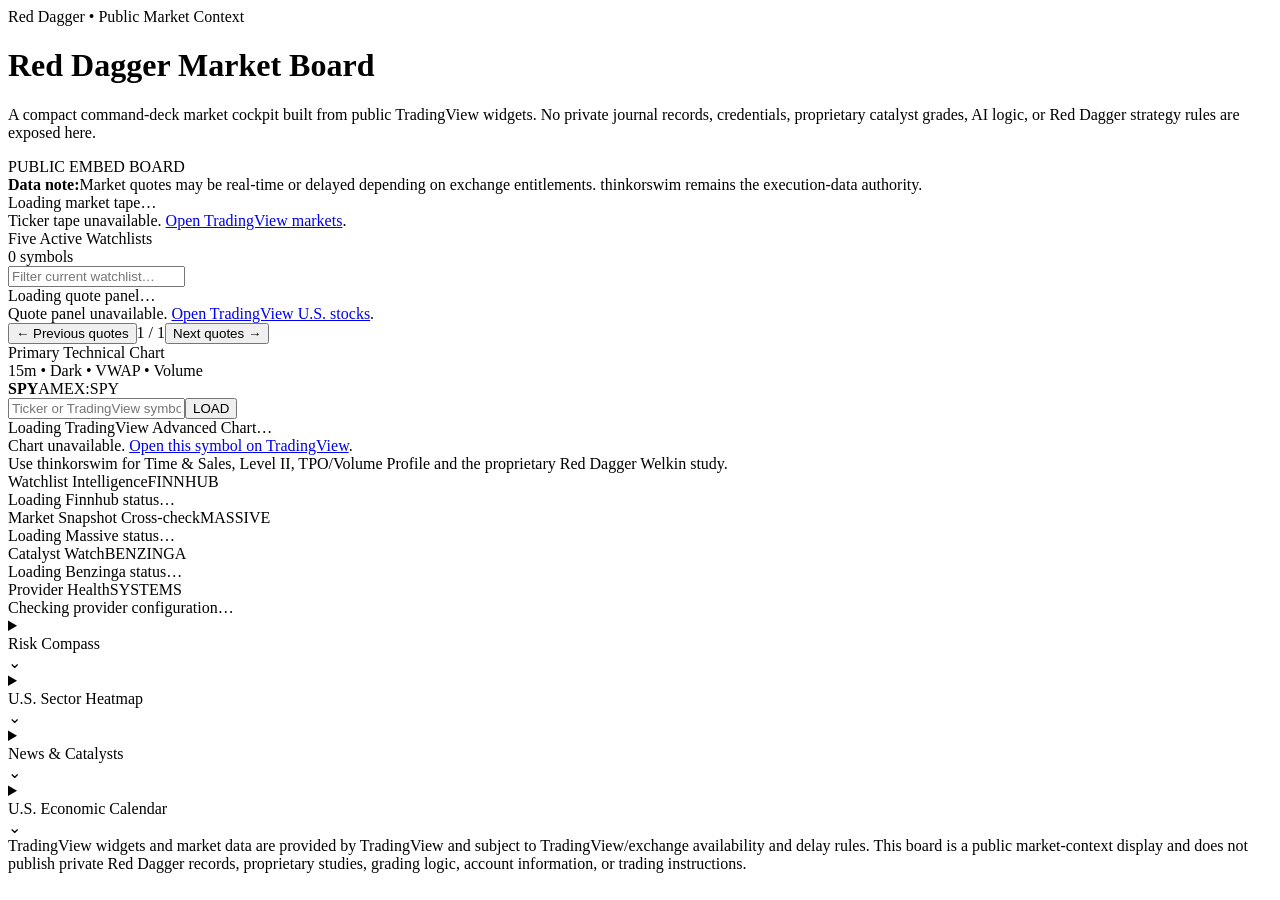
==== index.html @ f24279b3 "Mirror live cockpit and add provider intelligence panels" ====
<!doctype html>
<html lang="en">
<head>
  <meta charset="utf-8" />
  <meta name="viewport" content="width=device-width, initial-scale=1" />
  <meta name="theme-color" content="#0D0D0D" />
  <title>Red Dagger Market Board</title>
  <link rel="stylesheet" href="/style.css">
  <link rel="stylesheet" href="/provider-cockpit.css">
</head>
<body>
  <div class="topline"></div>
  <div class="app">
    <header>
      <div>
        <div class="brand-kicker">Red Dagger • Public Market Context</div>
        <h1>Red Dagger Market Board</h1>
        <p class="subtitle">A compact command-deck market cockpit built from public TradingView widgets. No private journal records, credentials, proprietary catalyst grades, AI logic, or Red Dagger strategy rules are exposed here.</p>
      </div>
      <div class="status-badge">PUBLIC EMBED BOARD</div>
    </header>
    <div class="disclaimer"><strong>Data note:</strong><span>Market quotes may be real-time or delayed depending on exchange entitlements. thinkorswim remains the execution-data authority.</span></div>
    <section class="ticker-shell" id="tickerTape" aria-label="Market ticker tape"><div class="loading"><div><div class="spinner"></div>Loading market tape…</div></div><div class="fallback">Ticker tape unavailable. <a href="https://www.tradingview.com/markets/" target="_blank" rel="noopener">Open TradingView markets</a>.</div></section>
    <div class="grid">
      <aside class="panel" aria-label="Active watchlists">
        <div class="panel-head"><div class="panel-title">Five Active Watchlists</div><div class="tiny" id="listCount">0 symbols</div></div>
        <div class="watch-tabs" id="watchTabs"></div>
        <div class="watch-tools"><input id="watchSearch" class="search" type="search" placeholder="Filter current watchlist…" aria-label="Filter current watchlist" /></div>
        <div class="ticker-chips" id="tickerChips"></div>
        <div class="quote-box" id="quoteMount"><div class="loading"><div><div class="spinner"></div>Loading quote panel…</div></div><div class="fallback">Quote panel unavailable. <a href="https://www.tradingview.com/markets/stocks-usa/" target="_blank" rel="noopener">Open TradingView U.S. stocks</a>.</div></div>
        <div class="quote-nav"><button id="quotePrev" type="button">← Previous quotes</button><span class="tiny" id="quotePage">1 / 1</span><button id="quoteNext" type="button">Next quotes →</button></div>
      </aside>
      <main class="panel chart-panel">
        <div class="panel-head"><div class="panel-title">Primary Technical Chart</div><div class="tiny">15m • Dark • VWAP • Volume</div></div>
        <div class="chart-toolbar"><div class="symbol-now"><strong id="symbolLabel">SPY</strong><span id="symbolPro">AMEX:SPY</span></div><form class="quick-search" id="symbolForm"><input id="symbolInput" placeholder="Ticker or TradingView symbol" aria-label="Load a ticker in the primary chart" /><button type="submit">LOAD</button></form></div>
        <div id="chartMount"><div class="loading"><div><div class="spinner"></div>Loading TradingView Advanced Chart…</div></div><div class="fallback">Chart unavailable. <a id="chartFallbackLink" href="https://www.tradingview.com/chart/?symbol=AMEX%3ASPY" target="_blank" rel="noopener">Open this symbol on TradingView</a>.</div></div>
        <div class="chart-note">Use thinkorswim for Time &amp; Sales, Level II, TPO/Volume Profile and the proprietary Red Dagger Welkin study.</div>
      </main>
    </div>
    <section class="rd-provider-grid" aria-label="Red Dagger provider-backed intelligence">
      <div class="rd-provider-panel">
        <div class="rd-provider-head"><span>Watchlist Intelligence</span><span>FINNHUB</span></div>
        <div class="rd-provider-body rd-kpi-grid" id="rdQuoteIntel"><div class="rd-empty">Loading Finnhub status…</div></div>
      </div>
      <div class="rd-provider-panel">
        <div class="rd-provider-head"><span>Market Snapshot Cross-check</span><span>MASSIVE</span></div>
        <div class="rd-provider-body rd-kpi-grid" id="rdMassiveIntel"><div class="rd-empty">Loading Massive status…</div></div>
      </div>
      <div class="rd-provider-panel">
        <div class="rd-provider-head"><span>Catalyst Watch</span><span>BENZINGA</span></div>
        <div class="rd-provider-body" id="rdCatalystIntel"><div class="rd-empty">Loading Benzinga status…</div></div>
      </div>
      <div class="rd-provider-panel">
        <div class="rd-provider-head"><span>Provider Health</span><span>SYSTEMS</span></div>
        <div class="rd-provider-body" id="rdProviderHealth"><div class="rd-empty">Checking provider configuration…</div></div>
      </div>
    </section>
    <div class="below">
      <details class="panel lazy-panel" data-widget="risk"><summary><div class="summary-row"><div class="summary-left">Risk Compass</div><div class="chev">⌄</div></div></summary><div class="lazy-content" id="riskMount"><div class="loading"><div><div class="spinner"></div>Open panel to load directional context…</div></div><div class="fallback">Risk Compass unavailable. <a href="https://www.tradingview.com/markets/" target="_blank" rel="noopener">Open TradingView markets</a>.</div></div><div class="chart-note">Directional context board only — no proprietary automated risk score is calculated.</div></details>
      <details class="panel lazy-panel" data-widget="heatmap"><summary><div class="summary-row"><div class="summary-left">U.S. Sector Heatmap</div><div class="chev">⌄</div></div></summary><div class="lazy-content" id="heatmapMount"><div class="loading"><div><div class="spinner"></div>Open panel to load sector heatmap…</div></div><div class="fallback">Heatmap unavailable. <a href="https://www.tradingview.com/heatmap/stock/" target="_blank" rel="noopener">Open TradingView heatmap</a>.</div></div></details>
      <details class="panel lazy-panel" data-widget="news"><summary><div class="summary-row"><div class="summary-left">News &amp; Catalysts</div><div class="chev">⌄</div></div></summary><div class="intel-buttons"><a href="https://www.sec.gov/edgar/search/" target="_blank" rel="noopener">SEC EDGAR</a><a href="https://stocktwits.com/" target="_blank" rel="noopener">Stocktwits</a><a href="https://www.tradingview.com/markets/stocks-usa/market-movers-active/" target="_blank" rel="noopener">TradingView Market Movers</a><a href="https://www.cmegroup.com/markets/interest-rates/cme-fedwatch-tool.html" target="_blank" rel="noopener">CME FedWatch</a><a href="https://www.tradingview.com/markets/stocks-usa/sectorandindustry-sector/" target="_blank" rel="noopener">TradingView Sector Performance</a></div><div class="lazy-content" id="newsMount"><div class="loading"><div><div class="spinner"></div>Open panel to load symbol news…</div></div><div class="fallback">News panel unavailable. <a id="newsFallbackLink" href="https://www.tradingview.com/news/" target="_blank" rel="noopener">Open TradingView news</a>.</div></div><div class="chart-note">Headlines shown here are public market news. They are not verified Red Dagger catalyst grades.</div></details>
      <details class="panel lazy-panel" data-widget="calendar"><summary><div class="summary-row"><div class="summary-left">U.S. Economic Calendar</div><div class="chev">⌄</div></div></summary><div class="lazy-content" id="calendarMount"><div class="loading"><div><div class="spinner"></div>Open panel to load U.S. events…</div></div><div class="fallback">Economic calendar unavailable. <a href="https://www.tradingview.com/economic-calendar/" target="_blank" rel="noopener">Open TradingView calendar</a>.</div></div></details>
    </div>
    <footer>TradingView widgets and market data are provided by TradingView and subject to TradingView/exchange availability and delay rules. This board is a public market-context display and does not publish private Red Dagger records, proprietary studies, grading logic, account information, or trading instructions.</footer>
  </div>
<script src="/provider-cockpit.js" defer></script>
<script src="/app.js" defer></script>
</body>
</html>
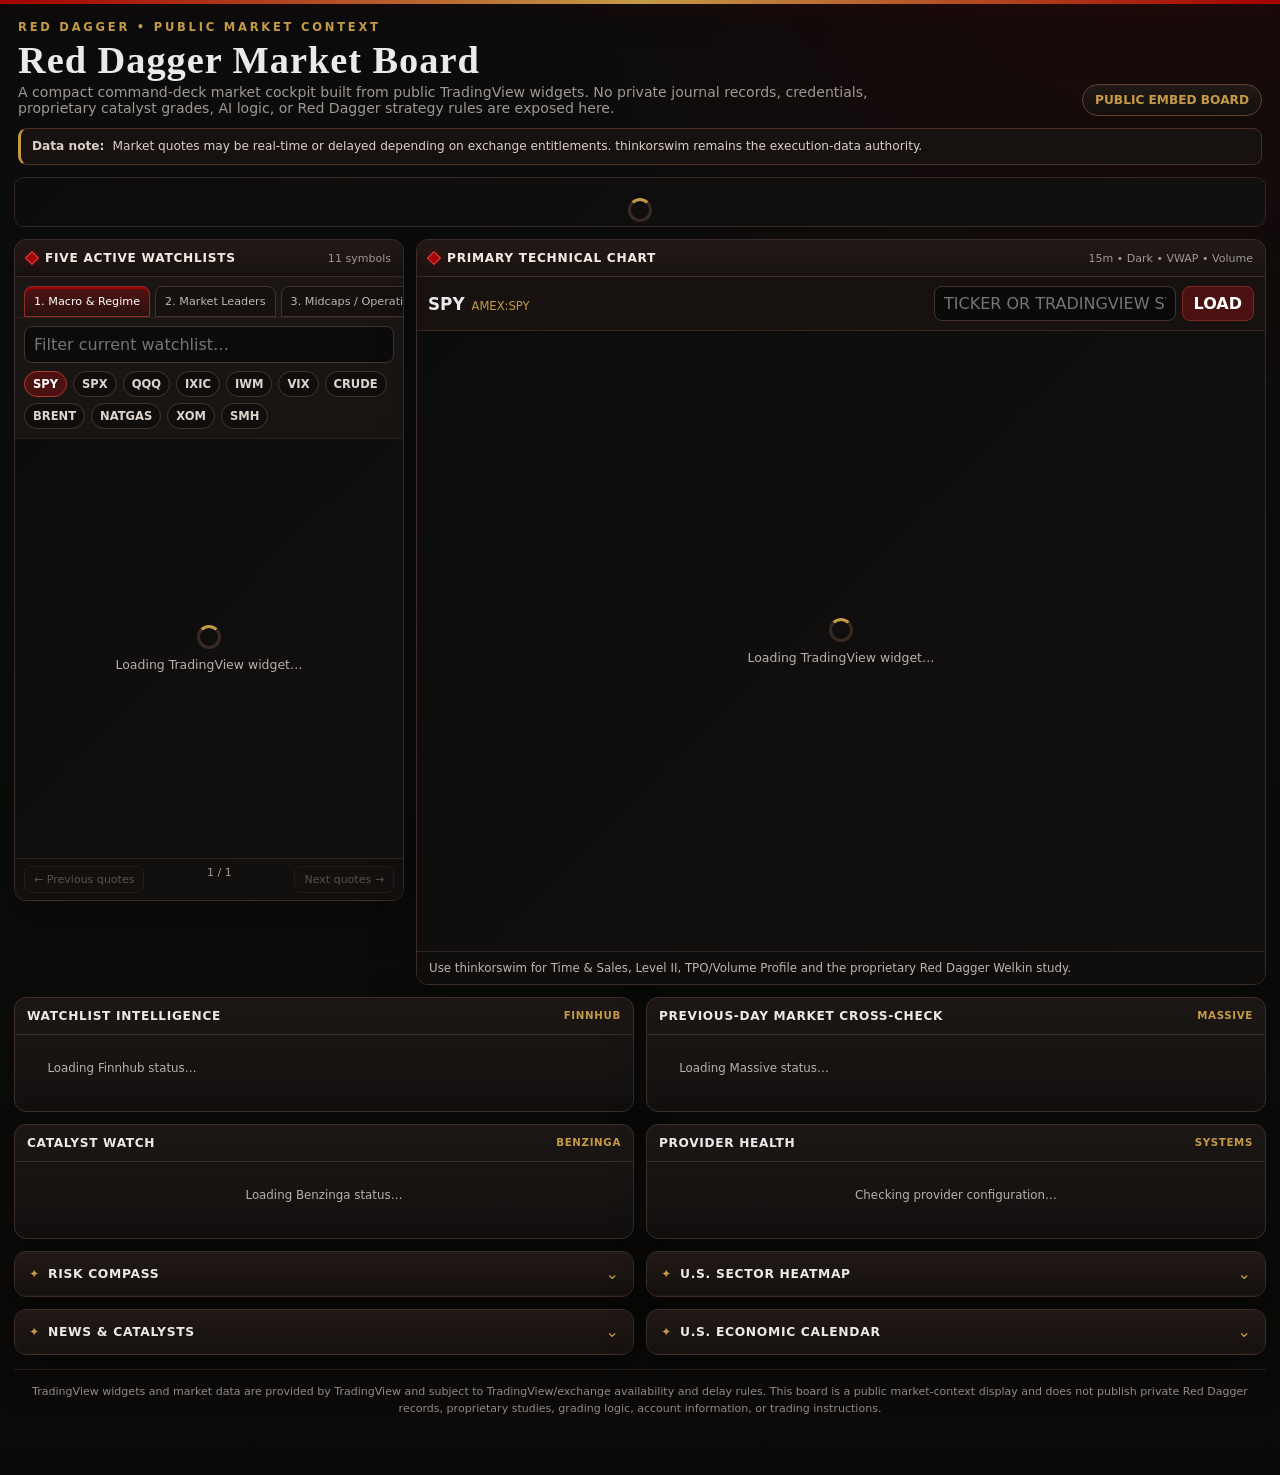
==== commit 75f28984: "KER-22 label Massive historical cross-check" ====
--- a/index.html
+++ b/index.html
@@ -43,7 +43,7 @@
         <div class="rd-provider-body rd-kpi-grid" id="rdQuoteIntel"><div class="rd-empty">Loading Finnhub status…</div></div>
       </div>
       <div class="rd-provider-panel">
-        <div class="rd-provider-head"><span>Market Snapshot Cross-check</span><span>MASSIVE</span></div>
+        <div class="rd-provider-head"><span>Previous-Day Market Cross-check</span><span>MASSIVE</span></div>
         <div class="rd-provider-body rd-kpi-grid" id="rdMassiveIntel"><div class="rd-empty">Loading Massive status…</div></div>
       </div>
       <div class="rd-provider-panel">
--- a/style.css
+++ b/style.css
@@ -0,0 +1 @@
+:root{--charcoal:#0D0D0D;--panel:#151211;--panel-2:#1c1715;--blood:#A30000;--blood-2:#6e0b0b;--brass:#C49A47;--fog:#EAEAEA;--muted:#9f9991;--brown:#2a1d17;--crimson:#5a1414;--line:#3c2d26;--good:#5fbf87;--warn:#d7ad58;--bad:#d96565;--radius:12px;--shadow:0 14px 40px rgba(0,0,0,.34)}*{box-sizing:border-box}html{scroll-behavior:smooth;background:var(--charcoal)}body{margin:0;background:radial-gradient(circle at 90% -10%,rgba(163,0,0,.12),transparent 32%),linear-gradient(180deg,#0b0b0b,#0d0d0d 32%,#0b0a09);color:var(--fog);font-family:Inter,ui-sans-serif,system-ui,-apple-system,BlinkMacSystemFont,"Segoe UI",sans-serif;min-height:100vh}a{color:inherit}button,input{font:inherit}.app{max-width:1600px;margin:0 auto;padding:0 14px 44px}.topline{height:4px;background:linear-gradient(90deg,var(--blood),var(--brass),var(--blood));box-shadow:0 0 22px rgba(163,0,0,.35)}header{display:grid;grid-template-columns:1fr auto;gap:14px;align-items:end;padding:16px 4px 12px}.brand-kicker{font-size:.72rem;letter-spacing:.24em;text-transform:uppercase;color:var(--brass);font-weight:800}h1{margin:4px 0 2px;font-family:Georgia,"Times New Roman",serif;font-size:clamp(1.55rem,3vw,2.5rem);letter-spacing:.025em}.subtitle{margin:0;color:var(--muted);font-size:.88rem;max-width:900px}.status-badge{border:1px solid #5d4330;background:linear-gradient(180deg,#211915,#15100e);color:var(--brass);border-radius:999px;padding:8px 12px;font-size:.76rem;font-weight:800;white-space:nowrap}.disclaimer{display:flex;gap:8px;align-items:flex-start;margin:0 4px 12px;padding:9px 11px;border:1px solid #493126;border-left:3px solid var(--brass);background:#17110f;border-radius:9px;color:#d9d1c8;font-size:.76rem;line-height:1.4}.ticker-shell{min-height:48px;border:1px solid #34271f;border-radius:10px;overflow:hidden;background:#0a0a0a;margin-bottom:12px;position:relative}.grid{display:grid;grid-template-columns:minmax(280px,390px) minmax(0,1fr);gap:12px;align-items:start}.panel{border:1px solid var(--line);background:linear-gradient(180deg,rgba(28,23,21,.98),rgba(18,15,14,.98));border-radius:var(--radius);box-shadow:var(--shadow);overflow:hidden}.panel-head{display:flex;justify-content:space-between;gap:12px;align-items:center;padding:11px 12px;border-bottom:1px solid var(--line);background:linear-gradient(180deg,#221a17,#171210)}.panel-title{display:flex;align-items:center;gap:8px;font-weight:850;letter-spacing:.06em;text-transform:uppercase;font-size:.76rem;color:#f2ebe3}.panel-title::before{content:"";width:8px;height:8px;transform:rotate(45deg);background:var(--blood);border:1px solid #d64b4b;box-shadow:0 0 10px rgba(163,0,0,.45)}.tiny{font-size:.69rem;color:var(--muted)}.watch-tabs{display:flex;gap:5px;padding:9px 9px 0;overflow:auto;scrollbar-width:thin}.tab{border:1px solid #44332a;background:#15110f;color:#bfb8b1;border-radius:8px 8px 0 0;padding:8px 9px;font-size:.70rem;white-space:nowrap;cursor:pointer;transition:.16s ease}.tab:hover{border-color:#755244;color:#fff}.tab.active{background:linear-gradient(180deg,#531313,#2a1110);border-color:#8d2f28;color:#fff;box-shadow:inset 0 2px 0 var(--blood)}.watch-tools{display:flex;gap:7px;padding:8px 9px;align-items:center;border-top:1px solid #30231e}.search{width:100%;background:#0c0b0b;border:1px solid #43322a;color:var(--fog);border-radius:8px;padding:8px 9px;outline:none}.search:focus{border-color:var(--brass);box-shadow:0 0 0 2px rgba(196,154,71,.12)}.ticker-chips{display:flex;gap:6px;flex-wrap:wrap;padding:0 9px 9px;max-height:140px;overflow:auto;align-content:flex-start}.chip{border:1px solid #45342b;background:#100e0d;color:#ddd4cd;border-radius:999px;padding:5px 8px;font-weight:750;font-size:.72rem;cursor:pointer;transition:.14s ease}.chip:hover{border-color:var(--brass);color:#fff;transform:translateY(-1px)}.chip.selected{background:#4c1111;border-color:#a93b32;color:#fff}.quote-box{height:420px;position:relative;border-top:1px solid #2e211c;background:#0e0d0d}.quote-nav{display:flex;justify-content:space-between;gap:6px;padding:7px 9px;border-top:1px solid #30231e;background:#12100f}.quote-nav button,.ghost-btn{border:1px solid #49352a;background:#17120f;color:#d9d0c8;border-radius:7px;padding:6px 9px;font-size:.69rem;cursor:pointer}.quote-nav button:hover,.ghost-btn:hover{border-color:var(--brass);color:#fff}.quote-nav button:disabled{opacity:.35;cursor:not-allowed}.chart-panel{min-height:700px}.chart-toolbar{display:flex;justify-content:space-between;gap:12px;align-items:center;flex-wrap:wrap;padding:9px 11px;border-bottom:1px solid #382920;background:#171210}.symbol-now{display:flex;gap:7px;align-items:baseline}.symbol-now strong{font-size:1.05rem}.symbol-now span{color:var(--brass);font-size:.72rem}.quick-search{display:flex;gap:6px;min-width:min(100%,320px)}.quick-search input{flex:1;background:#0b0a0a;border:1px solid #46342a;color:#fff;border-radius:8px;padding:7px 9px;text-transform:uppercase}.quick-search button{border:1px solid #7d2925;background:#4b1111;color:white;border-radius:8px;padding:7px 11px;cursor:pointer;font-weight:800}#chartMount{height:620px;position:relative;background:#0a0a0a}.chart-note{padding:9px 12px;color:#bfb6af;font-size:.74rem;border-top:1px solid #31231f;background:#100e0d}.below{display:grid;grid-template-columns:repeat(2,minmax(0,1fr));gap:12px;margin-top:12px;align-items:start}.below details.lazy-panel[open]{grid-column:1/-1;scroll-margin-top:12px}details.panel>summary{list-style:none;cursor:pointer;user-select:none}.summary-row{display:flex;justify-content:space-between;gap:10px;align-items:center;padding:12px 14px;background:linear-gradient(180deg,#211915,#16110f);border-bottom:1px solid transparent}.summary-row:hover{background:#241916}.summary-left{display:flex;gap:8px;align-items:center;font-weight:850;font-size:.77rem;letter-spacing:.055em;text-transform:uppercase}.summary-left::before{content:"✦";color:var(--brass)}details[open] .summary-row{border-bottom-color:var(--line)}.chev{color:var(--brass);transition:transform .18s}details[open] .chev{transform:rotate(180deg)}.lazy-content{min-height:410px;background:#0c0b0b;position:relative}.below details.lazy-panel[open] .lazy-content{height:clamp(625px,70vh,885px);min-height:625px}.lazy-content>.tradingview-widget-container,.lazy-content>.tradingview-widget-container>.tradingview-widget-container__widget,.lazy-content iframe{height:100%!important;min-height:100%!important;width:100%!important}.intel-buttons{display:flex;gap:7px;flex-wrap:wrap;padding:10px;border-bottom:1px solid #30231e;background:#12100f}.intel-buttons a{display:inline-flex;text-decoration:none;border:1px solid #4b392f;background:#181311;color:#e5dcd4;border-radius:7px;padding:7px 9px;font-size:.69rem;font-weight:750}.intel-buttons a:hover{border-color:var(--brass)}.loading,.fallback{position:absolute;inset:0;display:grid;place-items:center;text-align:center;padding:20px;color:#b9b1aa;font-size:.78rem;background:linear-gradient(135deg,#0d0c0c,#12100f)}.spinner{width:24px;height:24px;border-radius:50%;border:3px solid #382a23;border-top-color:var(--brass);animation:spin .8s linear infinite;margin:0 auto 8px}@keyframes spin{to{transform:rotate(360deg)}}.fallback{display:none}.fallback a{color:var(--brass);font-weight:800}footer{margin-top:14px;padding:14px 7px;color:#928b85;font-size:.69rem;line-height:1.5;text-align:center;border-top:1px solid #2d211c}.tv-copy{font-size:12px;text-align:center;padding:4px 0;color:#8d8884}.tv-copy a{color:#b8b1ab;text-decoration:none}.tv-copy a:hover{color:#fff}@media (max-width:1050px){.grid{grid-template-columns:1fr}.quote-box{height:340px}.chart-panel{min-height:650px}.below{grid-template-columns:1fr 1fr}}@media (max-width:760px){.app{padding-left:7px;padding-right:7px}header{grid-template-columns:1fr}.status-badge{justify-self:start}.below{grid-template-columns:1fr}.below details.lazy-panel[open]{grid-column:1}.chart-toolbar{align-items:stretch}.quick-search{min-width:100%}#chartMount{height:510px}.lazy-content{min-height:360px}.below details.lazy-panel[open] .lazy-content{height:70vh;min-height:540px}.ticker-chips{max-height:170px}}@media (max-width:480px){.watch-tabs{padding-left:5px;padding-right:5px}.tab{font-size:.66rem;padding:7px}.panel-head{padding:9px}.quote-box{height:310px}#chartMount{height:465px}.disclaimer{font-size:.70rem}}
--- a/provider-cockpit.css
+++ b/provider-cockpit.css
@@ -0,0 +1 @@
+.rd-provider-grid{display:grid;grid-template-columns:repeat(2,minmax(0,1fr));gap:12px;margin-top:12px}.rd-provider-panel{border:1px solid #3c2d26;background:linear-gradient(180deg,#1c1715,#12100f);border-radius:12px;overflow:hidden;box-shadow:0 14px 40px rgba(0,0,0,.24)}.rd-provider-head{display:flex;justify-content:space-between;gap:10px;padding:11px 12px;border-bottom:1px solid #3c2d26;font-size:.76rem;font-weight:850;letter-spacing:.055em;text-transform:uppercase}.rd-provider-head span:last-child{color:#c49a47;font-size:.64rem}.rd-provider-body{padding:10px;min-height:76px}.rd-kpi-grid{display:grid;grid-template-columns:repeat(3,minmax(0,1fr));gap:8px}.rd-kpi{border:1px solid #3b2d27;background:#0e0d0d;border-radius:9px;padding:9px;min-width:0}.rd-kpi span{display:block;color:#9f9991;font-size:.63rem;text-transform:uppercase;letter-spacing:.08em}.rd-kpi strong{display:block;margin-top:3px;font-size:.82rem;overflow:hidden;text-overflow:ellipsis}.rd-health-row{display:grid;grid-template-columns:100px 1fr auto;gap:8px;align-items:center;padding:7px 0;border-bottom:1px solid #2c211d;font-size:.72rem}.rd-health-row:last-child{border-bottom:0}.rd-health-row small,.rd-news-row small{color:#9f9991}.rd-state-good{color:#5fbf87}.rd-state-warn{color:#d7ad58}.rd-state-bad{color:#d96565}.rd-news-row{display:flex;justify-content:space-between;gap:12px;padding:9px 0;border-bottom:1px solid #2d211c}.rd-news-row:last-child{border-bottom:0}.rd-news-row strong{display:block;font-size:.76rem;line-height:1.35}.rd-news-row small{display:block;margin-top:4px;font-size:.65rem}.rd-news-row a{align-self:center;border:1px solid #4b392f;border-radius:7px;padding:6px 8px;color:#c49a47;text-decoration:none;font-size:.62rem;font-weight:800}.rd-empty{padding:16px;color:#b9b1aa;font-size:.74rem;text-align:center}@media(max-width:900px){.rd-provider-grid{grid-template-columns:1fr}.rd-kpi-grid{grid-template-columns:repeat(2,minmax(0,1fr))}}
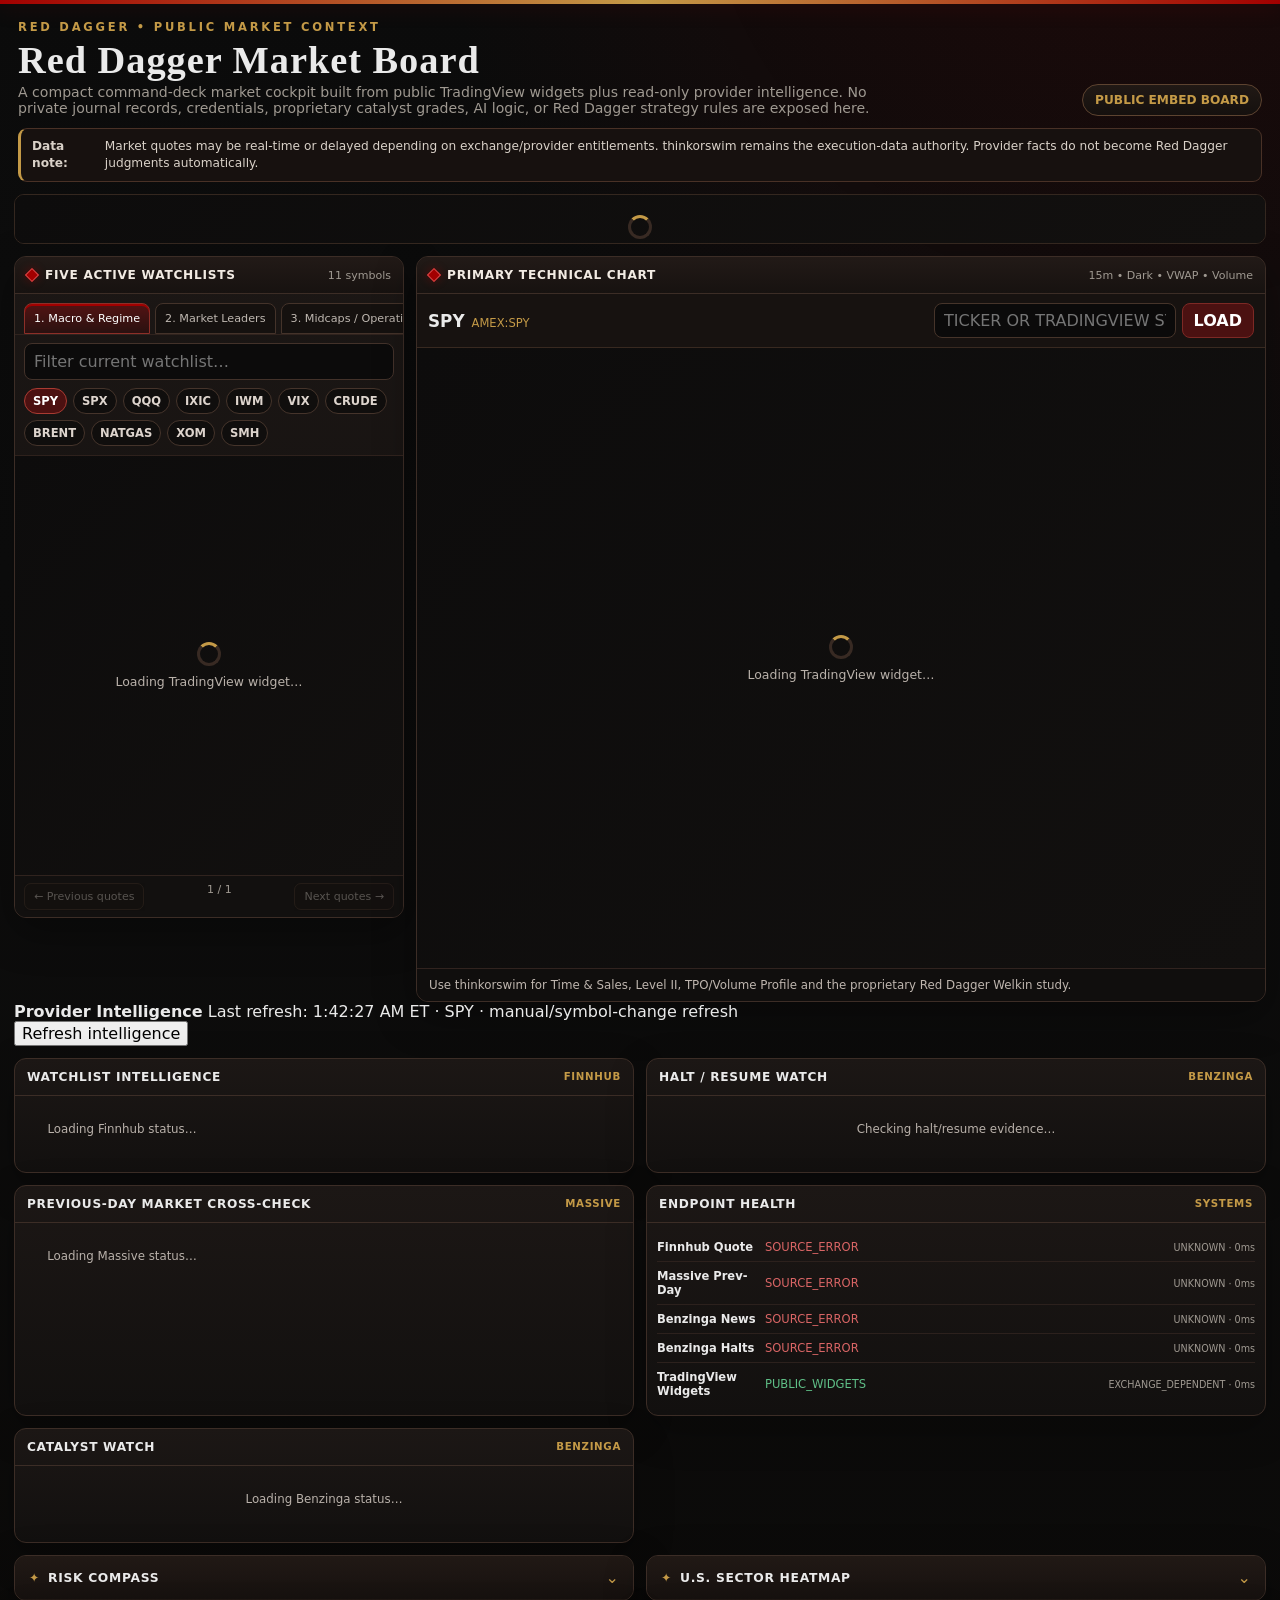
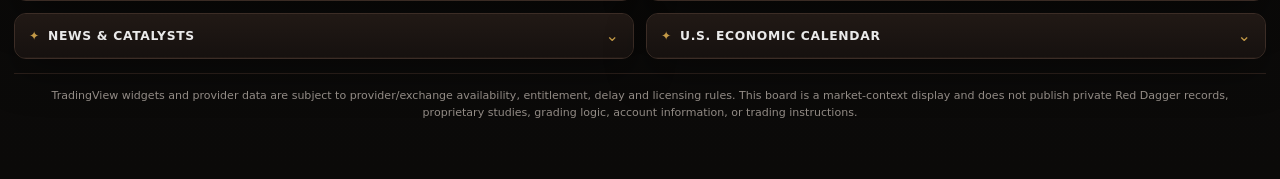
==== commit 2fa1e9ff: "Cockpit V3 add provider control bar and halt intelligence surface" ====
--- a/index.html
+++ b/index.html
@@ -15,11 +15,11 @@
       <div>
         <div class="brand-kicker">Red Dagger • Public Market Context</div>
         <h1>Red Dagger Market Board</h1>
-        <p class="subtitle">A compact command-deck market cockpit built from public TradingView widgets. No private journal records, credentials, proprietary catalyst grades, AI logic, or Red Dagger strategy rules are exposed here.</p>
+        <p class="subtitle">A compact command-deck market cockpit built from public TradingView widgets plus read-only provider intelligence. No private journal records, credentials, proprietary catalyst grades, AI logic, or Red Dagger strategy rules are exposed here.</p>
       </div>
       <div class="status-badge">PUBLIC EMBED BOARD</div>
     </header>
-    <div class="disclaimer"><strong>Data note:</strong><span>Market quotes may be real-time or delayed depending on exchange entitlements. thinkorswim remains the execution-data authority.</span></div>
+    <div class="disclaimer"><strong>Data note:</strong><span>Market quotes may be real-time or delayed depending on exchange/provider entitlements. thinkorswim remains the execution-data authority. Provider facts do not become Red Dagger judgments automatically.</span></div>
     <section class="ticker-shell" id="tickerTape" aria-label="Market ticker tape"><div class="loading"><div><div class="spinner"></div>Loading market tape…</div></div><div class="fallback">Ticker tape unavailable. <a href="https://www.tradingview.com/markets/" target="_blank" rel="noopener">Open TradingView markets</a>.</div></section>
     <div class="grid">
       <aside class="panel" aria-label="Active watchlists">
@@ -37,33 +37,47 @@
         <div class="chart-note">Use thinkorswim for Time &amp; Sales, Level II, TPO/Volume Profile and the proprietary Red Dagger Welkin study.</div>
       </main>
     </div>
+
+    <div class="rd-provider-toolbar" aria-label="Provider intelligence controls">
+      <div>
+        <strong>Provider Intelligence</strong>
+        <span id="rdRefreshStamp">Read-only server-backed evidence · refreshes on symbol change</span>
+      </div>
+      <button id="rdRefreshBtn" type="button">Refresh intelligence</button>
+    </div>
+
     <section class="rd-provider-grid" aria-label="Red Dagger provider-backed intelligence">
       <div class="rd-provider-panel">
         <div class="rd-provider-head"><span>Watchlist Intelligence</span><span>FINNHUB</span></div>
         <div class="rd-provider-body rd-kpi-grid" id="rdQuoteIntel"><div class="rd-empty">Loading Finnhub status…</div></div>
       </div>
       <div class="rd-provider-panel">
+        <div class="rd-provider-head"><span>Halt / Resume Watch</span><span>BENZINGA</span></div>
+        <div class="rd-provider-body" id="rdHaltIntel"><div class="rd-empty">Checking halt/resume evidence…</div></div>
+      </div>
+      <div class="rd-provider-panel">
         <div class="rd-provider-head"><span>Previous-Day Market Cross-check</span><span>MASSIVE</span></div>
         <div class="rd-provider-body rd-kpi-grid" id="rdMassiveIntel"><div class="rd-empty">Loading Massive status…</div></div>
       </div>
       <div class="rd-provider-panel">
+        <div class="rd-provider-head"><span>Endpoint Health</span><span>SYSTEMS</span></div>
+        <div class="rd-provider-body" id="rdProviderHealth"><div class="rd-empty">Checking endpoint runtime state…</div></div>
+      </div>
+      <div class="rd-provider-panel rd-provider-wide">
         <div class="rd-provider-head"><span>Catalyst Watch</span><span>BENZINGA</span></div>
         <div class="rd-provider-body" id="rdCatalystIntel"><div class="rd-empty">Loading Benzinga status…</div></div>
       </div>
-      <div class="rd-provider-panel">
-        <div class="rd-provider-head"><span>Provider Health</span><span>SYSTEMS</span></div>
-        <div class="rd-provider-body" id="rdProviderHealth"><div class="rd-empty">Checking provider configuration…</div></div>
-      </div>
     </section>
+
     <div class="below">
       <details class="panel lazy-panel" data-widget="risk"><summary><div class="summary-row"><div class="summary-left">Risk Compass</div><div class="chev">⌄</div></div></summary><div class="lazy-content" id="riskMount"><div class="loading"><div><div class="spinner"></div>Open panel to load directional context…</div></div><div class="fallback">Risk Compass unavailable. <a href="https://www.tradingview.com/markets/" target="_blank" rel="noopener">Open TradingView markets</a>.</div></div><div class="chart-note">Directional context board only — no proprietary automated risk score is calculated.</div></details>
       <details class="panel lazy-panel" data-widget="heatmap"><summary><div class="summary-row"><div class="summary-left">U.S. Sector Heatmap</div><div class="chev">⌄</div></div></summary><div class="lazy-content" id="heatmapMount"><div class="loading"><div><div class="spinner"></div>Open panel to load sector heatmap…</div></div><div class="fallback">Heatmap unavailable. <a href="https://www.tradingview.com/heatmap/stock/" target="_blank" rel="noopener">Open TradingView heatmap</a>.</div></div></details>
       <details class="panel lazy-panel" data-widget="news"><summary><div class="summary-row"><div class="summary-left">News &amp; Catalysts</div><div class="chev">⌄</div></div></summary><div class="intel-buttons"><a href="https://www.sec.gov/edgar/search/" target="_blank" rel="noopener">SEC EDGAR</a><a href="https://stocktwits.com/" target="_blank" rel="noopener">Stocktwits</a><a href="https://www.tradingview.com/markets/stocks-usa/market-movers-active/" target="_blank" rel="noopener">TradingView Market Movers</a><a href="https://www.cmegroup.com/markets/interest-rates/cme-fedwatch-tool.html" target="_blank" rel="noopener">CME FedWatch</a><a href="https://www.tradingview.com/markets/stocks-usa/sectorandindustry-sector/" target="_blank" rel="noopener">TradingView Sector Performance</a></div><div class="lazy-content" id="newsMount"><div class="loading"><div><div class="spinner"></div>Open panel to load symbol news…</div></div><div class="fallback">News panel unavailable. <a id="newsFallbackLink" href="https://www.tradingview.com/news/" target="_blank" rel="noopener">Open TradingView news</a>.</div></div><div class="chart-note">Headlines shown here are public market news. They are not verified Red Dagger catalyst grades.</div></details>
       <details class="panel lazy-panel" data-widget="calendar"><summary><div class="summary-row"><div class="summary-left">U.S. Economic Calendar</div><div class="chev">⌄</div></div></summary><div class="lazy-content" id="calendarMount"><div class="loading"><div><div class="spinner"></div>Open panel to load U.S. events…</div></div><div class="fallback">Economic calendar unavailable. <a href="https://www.tradingview.com/economic-calendar/" target="_blank" rel="noopener">Open TradingView calendar</a>.</div></div></details>
     </div>
-    <footer>TradingView widgets and market data are provided by TradingView and subject to TradingView/exchange availability and delay rules. This board is a public market-context display and does not publish private Red Dagger records, proprietary studies, grading logic, account information, or trading instructions.</footer>
+    <footer>TradingView widgets and provider data are subject to provider/exchange availability, entitlement, delay and licensing rules. This board is a market-context display and does not publish private Red Dagger records, proprietary studies, grading logic, account information, or trading instructions.</footer>
   </div>
 <script src="/provider-cockpit.js" defer></script>
 <script src="/app.js" defer></script>
 </body>
-</html>+</html>
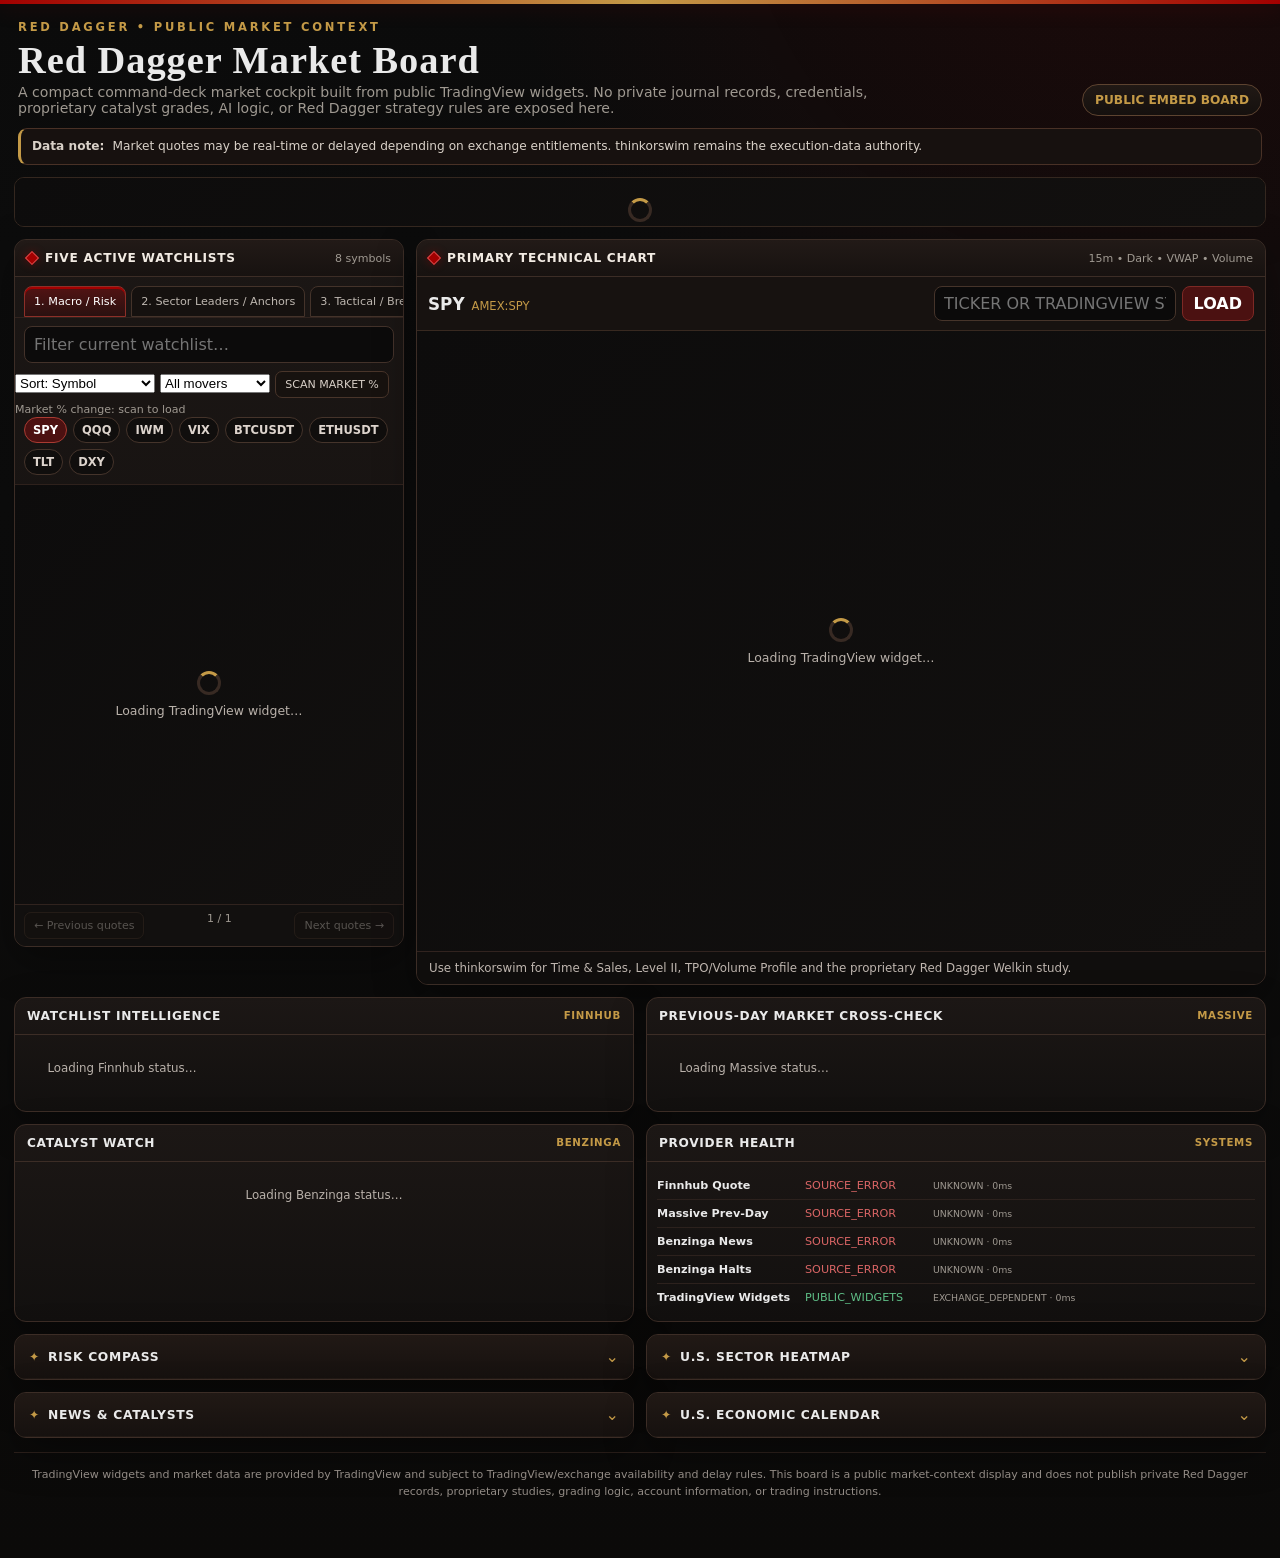
==== commit eb75d138: "Add Market Board mover sorting controls" ====
--- a/index.html
+++ b/index.html
@@ -15,17 +15,34 @@
       <div>
         <div class="brand-kicker">Red Dagger • Public Market Context</div>
         <h1>Red Dagger Market Board</h1>
-        <p class="subtitle">A compact command-deck market cockpit built from public TradingView widgets plus read-only provider intelligence. No private journal records, credentials, proprietary catalyst grades, AI logic, or Red Dagger strategy rules are exposed here.</p>
+        <p class="subtitle">A compact command-deck market cockpit built from public TradingView widgets. No private journal records, credentials, proprietary catalyst grades, AI logic, or Red Dagger strategy rules are exposed here.</p>
       </div>
       <div class="status-badge">PUBLIC EMBED BOARD</div>
     </header>
-    <div class="disclaimer"><strong>Data note:</strong><span>Market quotes may be real-time or delayed depending on exchange/provider entitlements. thinkorswim remains the execution-data authority. Provider facts do not become Red Dagger judgments automatically.</span></div>
+    <div class="disclaimer"><strong>Data note:</strong><span>Market quotes may be real-time or delayed depending on exchange entitlements. thinkorswim remains the execution-data authority.</span></div>
     <section class="ticker-shell" id="tickerTape" aria-label="Market ticker tape"><div class="loading"><div><div class="spinner"></div>Loading market tape…</div></div><div class="fallback">Ticker tape unavailable. <a href="https://www.tradingview.com/markets/" target="_blank" rel="noopener">Open TradingView markets</a>.</div></section>
     <div class="grid">
       <aside class="panel" aria-label="Active watchlists">
         <div class="panel-head"><div class="panel-title">Five Active Watchlists</div><div class="tiny" id="listCount">0 symbols</div></div>
         <div class="watch-tabs" id="watchTabs"></div>
         <div class="watch-tools"><input id="watchSearch" class="search" type="search" placeholder="Filter current watchlist…" aria-label="Filter current watchlist" /></div>
+        <div class="market-tools">
+          <select id="watchSort" class="market-select" aria-label="Sort current watchlist">
+            <option value="symbol">Sort: Symbol</option>
+            <option value="pct-desc">Market % Change ↓</option>
+            <option value="pct-asc">Market % Change ↑</option>
+            <option value="price-desc">Price ↓</option>
+            <option value="price-asc">Price ↑</option>
+          </select>
+          <select id="watchMoveFilter" class="market-select" aria-label="Filter by market percent change">
+            <option value="all">All movers</option>
+            <option value="gainers">Gainers</option>
+            <option value="losers">Losers</option>
+            <option value="abs3">|Change| ≥ 3%</option>
+          </select>
+          <button id="scanMarket" class="ghost-btn scan-btn" type="button">SCAN MARKET %</button>
+          <span class="tiny scan-status" id="scanStatus">Market % change: scan to load</span>
+        </div>
         <div class="ticker-chips" id="tickerChips"></div>
         <div class="quote-box" id="quoteMount"><div class="loading"><div><div class="spinner"></div>Loading quote panel…</div></div><div class="fallback">Quote panel unavailable. <a href="https://www.tradingview.com/markets/stocks-usa/" target="_blank" rel="noopener">Open TradingView U.S. stocks</a>.</div></div>
         <div class="quote-nav"><button id="quotePrev" type="button">← Previous quotes</button><span class="tiny" id="quotePage">1 / 1</span><button id="quoteNext" type="button">Next quotes →</button></div>
@@ -37,47 +54,33 @@
         <div class="chart-note">Use thinkorswim for Time &amp; Sales, Level II, TPO/Volume Profile and the proprietary Red Dagger Welkin study.</div>
       </main>
     </div>
-
-    <div class="rd-provider-toolbar" aria-label="Provider intelligence controls">
-      <div>
-        <strong>Provider Intelligence</strong>
-        <span id="rdRefreshStamp">Read-only server-backed evidence · refreshes on symbol change</span>
-      </div>
-      <button id="rdRefreshBtn" type="button">Refresh intelligence</button>
-    </div>
-
     <section class="rd-provider-grid" aria-label="Red Dagger provider-backed intelligence">
       <div class="rd-provider-panel">
         <div class="rd-provider-head"><span>Watchlist Intelligence</span><span>FINNHUB</span></div>
         <div class="rd-provider-body rd-kpi-grid" id="rdQuoteIntel"><div class="rd-empty">Loading Finnhub status…</div></div>
       </div>
       <div class="rd-provider-panel">
-        <div class="rd-provider-head"><span>Halt / Resume Watch</span><span>BENZINGA</span></div>
-        <div class="rd-provider-body" id="rdHaltIntel"><div class="rd-empty">Checking halt/resume evidence…</div></div>
-      </div>
-      <div class="rd-provider-panel">
         <div class="rd-provider-head"><span>Previous-Day Market Cross-check</span><span>MASSIVE</span></div>
         <div class="rd-provider-body rd-kpi-grid" id="rdMassiveIntel"><div class="rd-empty">Loading Massive status…</div></div>
       </div>
       <div class="rd-provider-panel">
-        <div class="rd-provider-head"><span>Endpoint Health</span><span>SYSTEMS</span></div>
-        <div class="rd-provider-body" id="rdProviderHealth"><div class="rd-empty">Checking endpoint runtime state…</div></div>
-      </div>
-      <div class="rd-provider-panel rd-provider-wide">
         <div class="rd-provider-head"><span>Catalyst Watch</span><span>BENZINGA</span></div>
         <div class="rd-provider-body" id="rdCatalystIntel"><div class="rd-empty">Loading Benzinga status…</div></div>
       </div>
+      <div class="rd-provider-panel">
+        <div class="rd-provider-head"><span>Provider Health</span><span>SYSTEMS</span></div>
+        <div class="rd-provider-body" id="rdProviderHealth"><div class="rd-empty">Checking provider configuration…</div></div>
+      </div>
     </section>
-
     <div class="below">
       <details class="panel lazy-panel" data-widget="risk"><summary><div class="summary-row"><div class="summary-left">Risk Compass</div><div class="chev">⌄</div></div></summary><div class="lazy-content" id="riskMount"><div class="loading"><div><div class="spinner"></div>Open panel to load directional context…</div></div><div class="fallback">Risk Compass unavailable. <a href="https://www.tradingview.com/markets/" target="_blank" rel="noopener">Open TradingView markets</a>.</div></div><div class="chart-note">Directional context board only — no proprietary automated risk score is calculated.</div></details>
       <details class="panel lazy-panel" data-widget="heatmap"><summary><div class="summary-row"><div class="summary-left">U.S. Sector Heatmap</div><div class="chev">⌄</div></div></summary><div class="lazy-content" id="heatmapMount"><div class="loading"><div><div class="spinner"></div>Open panel to load sector heatmap…</div></div><div class="fallback">Heatmap unavailable. <a href="https://www.tradingview.com/heatmap/stock/" target="_blank" rel="noopener">Open TradingView heatmap</a>.</div></div></details>
       <details class="panel lazy-panel" data-widget="news"><summary><div class="summary-row"><div class="summary-left">News &amp; Catalysts</div><div class="chev">⌄</div></div></summary><div class="intel-buttons"><a href="https://www.sec.gov/edgar/search/" target="_blank" rel="noopener">SEC EDGAR</a><a href="https://stocktwits.com/" target="_blank" rel="noopener">Stocktwits</a><a href="https://www.tradingview.com/markets/stocks-usa/market-movers-active/" target="_blank" rel="noopener">TradingView Market Movers</a><a href="https://www.cmegroup.com/markets/interest-rates/cme-fedwatch-tool.html" target="_blank" rel="noopener">CME FedWatch</a><a href="https://www.tradingview.com/markets/stocks-usa/sectorandindustry-sector/" target="_blank" rel="noopener">TradingView Sector Performance</a></div><div class="lazy-content" id="newsMount"><div class="loading"><div><div class="spinner"></div>Open panel to load symbol news…</div></div><div class="fallback">News panel unavailable. <a id="newsFallbackLink" href="https://www.tradingview.com/news/" target="_blank" rel="noopener">Open TradingView news</a>.</div></div><div class="chart-note">Headlines shown here are public market news. They are not verified Red Dagger catalyst grades.</div></details>
       <details class="panel lazy-panel" data-widget="calendar"><summary><div class="summary-row"><div class="summary-left">U.S. Economic Calendar</div><div class="chev">⌄</div></div></summary><div class="lazy-content" id="calendarMount"><div class="loading"><div><div class="spinner"></div>Open panel to load U.S. events…</div></div><div class="fallback">Economic calendar unavailable. <a href="https://www.tradingview.com/economic-calendar/" target="_blank" rel="noopener">Open TradingView calendar</a>.</div></div></details>
     </div>
-    <footer>TradingView widgets and provider data are subject to provider/exchange availability, entitlement, delay and licensing rules. This board is a market-context display and does not publish private Red Dagger records, proprietary studies, grading logic, account information, or trading instructions.</footer>
+    <footer>TradingView widgets and market data are provided by TradingView and subject to TradingView/exchange availability and delay rules. This board is a public market-context display and does not publish private Red Dagger records, proprietary studies, grading logic, account information, or trading instructions.</footer>
   </div>
 <script src="/provider-cockpit.js" defer></script>
 <script src="/app.js" defer></script>
 </body>
-</html>
+</html>
--- a/provider-cockpit.css
+++ b/provider-cockpit.css
@@ -1 +1,79 @@
-.rd-provider-grid{display:grid;grid-template-columns:repeat(2,minmax(0,1fr));gap:12px;margin-top:12px}.rd-provider-panel{border:1px solid #3c2d26;background:linear-gradient(180deg,#1c1715,#12100f);border-radius:12px;overflow:hidden;box-shadow:0 14px 40px rgba(0,0,0,.24)}.rd-provider-head{display:flex;justify-content:space-between;gap:10px;padding:11px 12px;border-bottom:1px solid #3c2d26;font-size:.76rem;font-weight:850;letter-spacing:.055em;text-transform:uppercase}.rd-provider-head span:last-child{color:#c49a47;font-size:.64rem}.rd-provider-body{padding:10px;min-height:76px}.rd-kpi-grid{display:grid;grid-template-columns:repeat(3,minmax(0,1fr));gap:8px}.rd-kpi{border:1px solid #3b2d27;background:#0e0d0d;border-radius:9px;padding:9px;min-width:0}.rd-kpi span{display:block;color:#9f9991;font-size:.63rem;text-transform:uppercase;letter-spacing:.08em}.rd-kpi strong{display:block;margin-top:3px;font-size:.82rem;overflow:hidden;text-overflow:ellipsis}.rd-health-row{display:grid;grid-template-columns:100px 1fr auto;gap:8px;align-items:center;padding:7px 0;border-bottom:1px solid #2c211d;font-size:.72rem}.rd-health-row:last-child{border-bottom:0}.rd-health-row small,.rd-news-row small{color:#9f9991}.rd-state-good{color:#5fbf87}.rd-state-warn{color:#d7ad58}.rd-state-bad{color:#d96565}.rd-news-row{display:flex;justify-content:space-between;gap:12px;padding:9px 0;border-bottom:1px solid #2d211c}.rd-news-row:last-child{border-bottom:0}.rd-news-row strong{display:block;font-size:.76rem;line-height:1.35}.rd-news-row small{display:block;margin-top:4px;font-size:.65rem}.rd-news-row a{align-self:center;border:1px solid #4b392f;border-radius:7px;padding:6px 8px;color:#c49a47;text-decoration:none;font-size:.62rem;font-weight:800}.rd-empty{padding:16px;color:#b9b1aa;font-size:.74rem;text-align:center}@media(max-width:900px){.rd-provider-grid{grid-template-columns:1fr}.rd-kpi-grid{grid-template-columns:repeat(2,minmax(0,1fr))}}+.rd-provider-toolbar{
+  display:flex;
+  justify-content:space-between;
+  gap:12px;
+  align-items:center;
+  margin-top:12px;
+  padding:10px 12px;
+  border:1px solid #3c2d26;
+  background:linear-gradient(180deg,#1b1513,#12100f);
+  border-radius:10px
+}
+.rd-provider-toolbar>div{display:flex;gap:9px;align-items:baseline;flex-wrap:wrap}
+.rd-provider-toolbar strong{font-size:.78rem;letter-spacing:.055em;text-transform:uppercase}
+.rd-provider-toolbar span{font-size:.67rem;color:#9f9991}
+.rd-provider-toolbar button{
+  border:1px solid #6d4d37;
+  background:#2b1712;
+  color:#e9dfd6;
+  border-radius:8px;
+  padding:7px 10px;
+  font-size:.68rem;
+  font-weight:800;
+  cursor:pointer
+}
+.rd-provider-toolbar button:hover{border-color:#c49a47;color:#fff}
+.rd-provider-toolbar button:disabled{opacity:.55;cursor:wait}
+
+.rd-provider-grid{display:grid;grid-template-columns:repeat(2,minmax(0,1fr));gap:12px;margin-top:12px}
+.rd-provider-wide{grid-column:1/-1}
+.rd-provider-panel{border:1px solid #3c2d26;background:linear-gradient(180deg,#1c1715,#12100f);border-radius:12px;overflow:hidden;box-shadow:0 14px 40px rgba(0,0,0,.24)}
+.rd-provider-head{display:flex;justify-content:space-between;gap:10px;padding:11px 12px;border-bottom:1px solid #3c2d26;font-size:.76rem;font-weight:850;letter-spacing:.055em;text-transform:uppercase}
+.rd-provider-head span:last-child{color:#c49a47;font-size:.64rem}
+.rd-provider-body{padding:10px;min-height:76px}
+.rd-kpi-grid{display:grid;grid-template-columns:repeat(3,minmax(0,1fr));gap:8px}
+.rd-kpi{border:1px solid #3b2d27;background:#0e0d0d;border-radius:9px;padding:9px;min-width:0}
+.rd-kpi span{display:block;color:#9f9991;font-size:.63rem;text-transform:uppercase;letter-spacing:.08em}
+.rd-kpi strong{display:block;margin-top:3px;font-size:.82rem;overflow:hidden;text-overflow:ellipsis}
+.rd-kpi-grid .rd-meta-line{grid-column:1/-1}
+.rd-meta-line{display:flex;gap:8px 14px;flex-wrap:wrap;padding:8px 2px 2px;color:#9f9991;font-size:.62rem;border-top:1px solid #2c211d;margin-top:7px}
+.rd-health-row{display:grid;grid-template-columns:140px 120px minmax(0,1fr);gap:8px;align-items:center;padding:7px 0;border-bottom:1px solid #2c211d;font-size:.70rem}
+.rd-health-row:last-child{border-bottom:0}
+.rd-health-row small,.rd-news-row small,.rd-halt-row small,.rd-halt-clear small{color:#9f9991}
+.rd-state-good{color:#5fbf87}
+.rd-state-warn{color:#d7ad58}
+.rd-state-bad{color:#d96565}
+
+.rd-news-row{display:flex;justify-content:space-between;gap:12px;padding:9px 0;border-bottom:1px solid #2d211c}
+.rd-news-row:last-child{border-bottom:0}
+.rd-news-row strong{display:block;font-size:.76rem;line-height:1.35}
+.rd-news-row small{display:block;margin-top:4px;font-size:.65rem}
+.rd-news-row a{align-self:center;border:1px solid #4b392f;border-radius:7px;padding:6px 8px;color:#c49a47;text-decoration:none;font-size:.62rem;font-weight:800}
+.rd-event-chip{display:inline-block;margin:0 6px 4px 0;border:1px solid #66442d;border-radius:999px;padding:2px 6px;color:#d7ad58;font-size:.57rem;font-weight:900;letter-spacing:.08em}
+
+.rd-halt-clear{display:grid;gap:4px;padding:10px;border:1px solid #294533;background:#0d1711;border-radius:9px}
+.rd-halt-clear strong{color:#5fbf87;font-size:.82rem}
+.rd-halt-clear span{font-size:.73rem}
+.rd-halt-clear small{font-size:.63rem;line-height:1.35}
+.rd-halt-row{display:grid;grid-template-columns:130px 120px minmax(0,1fr);gap:8px;padding:8px 0;border-bottom:1px solid #2d211c;font-size:.70rem}
+.rd-halt-row:last-child{border-bottom:0}
+.rd-halt-row strong{color:#d7ad58}
+
+.rd-empty{padding:16px;color:#b9b1aa;font-size:.74rem;text-align:center}
+
+@media(max-width:900px){
+  .rd-provider-grid{grid-template-columns:1fr}
+  .rd-provider-wide{grid-column:1}
+  .rd-kpi-grid{grid-template-columns:repeat(2,minmax(0,1fr))}
+  .rd-health-row{grid-template-columns:120px 1fr}
+  .rd-health-row small{grid-column:1/-1}
+  .rd-halt-row{grid-template-columns:1fr 1fr}
+  .rd-halt-row small{grid-column:1/-1}
+}
+
+@media(max-width:560px){
+  .rd-provider-toolbar{align-items:stretch;flex-direction:column}
+  .rd-provider-toolbar button{width:100%}
+  .rd-kpi-grid{grid-template-columns:1fr 1fr}
+  .rd-meta-line{display:grid;grid-template-columns:1fr 1fr}
+}
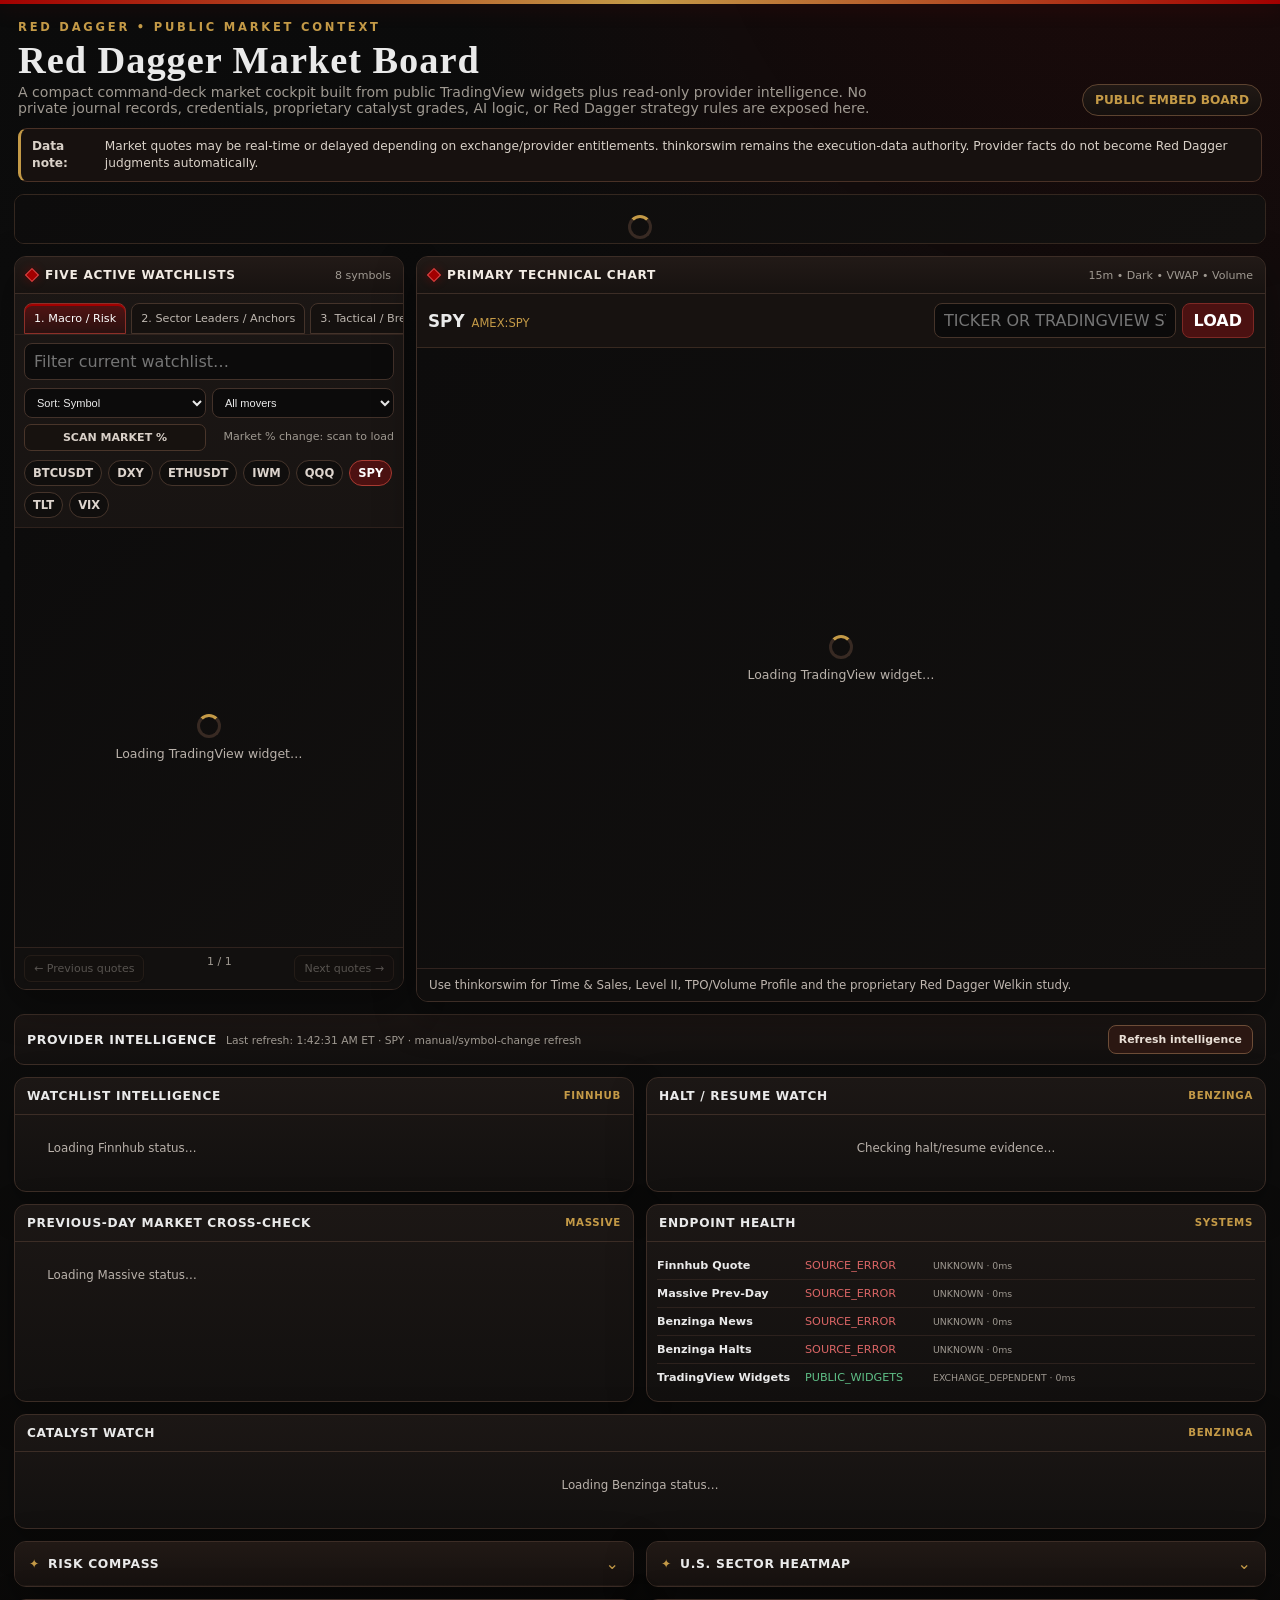
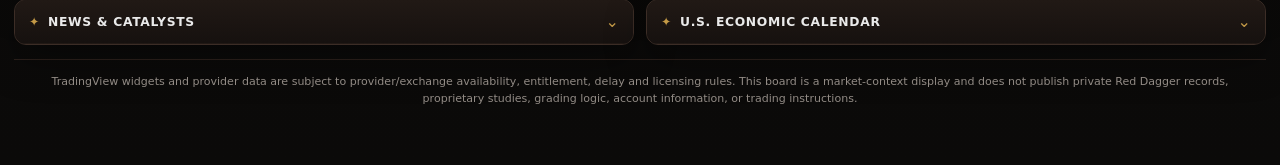
==== commit 9e49539e: "Merge 8bf5af0f1698b5f51b251a51793bf81df896be34 into dd14fc69fe0ab56e73207d95cf51e62a0e2dcce3" ====
--- a/index.html
+++ b/index.html
@@ -15,11 +15,11 @@
       <div>
         <div class="brand-kicker">Red Dagger • Public Market Context</div>
         <h1>Red Dagger Market Board</h1>
-        <p class="subtitle">A compact command-deck market cockpit built from public TradingView widgets. No private journal records, credentials, proprietary catalyst grades, AI logic, or Red Dagger strategy rules are exposed here.</p>
+        <p class="subtitle">A compact command-deck market cockpit built from public TradingView widgets plus read-only provider intelligence. No private journal records, credentials, proprietary catalyst grades, AI logic, or Red Dagger strategy rules are exposed here.</p>
       </div>
       <div class="status-badge">PUBLIC EMBED BOARD</div>
     </header>
-    <div class="disclaimer"><strong>Data note:</strong><span>Market quotes may be real-time or delayed depending on exchange entitlements. thinkorswim remains the execution-data authority.</span></div>
+    <div class="disclaimer"><strong>Data note:</strong><span>Market quotes may be real-time or delayed depending on exchange/provider entitlements. thinkorswim remains the execution-data authority. Provider facts do not become Red Dagger judgments automatically.</span></div>
     <section class="ticker-shell" id="tickerTape" aria-label="Market ticker tape"><div class="loading"><div><div class="spinner"></div>Loading market tape…</div></div><div class="fallback">Ticker tape unavailable. <a href="https://www.tradingview.com/markets/" target="_blank" rel="noopener">Open TradingView markets</a>.</div></section>
     <div class="grid">
       <aside class="panel" aria-label="Active watchlists">
@@ -54,33 +54,47 @@
         <div class="chart-note">Use thinkorswim for Time &amp; Sales, Level II, TPO/Volume Profile and the proprietary Red Dagger Welkin study.</div>
       </main>
     </div>
+
+    <div class="rd-provider-toolbar" aria-label="Provider intelligence controls">
+      <div>
+        <strong>Provider Intelligence</strong>
+        <span id="rdRefreshStamp">Read-only server-backed evidence · refreshes on symbol change</span>
+      </div>
+      <button id="rdRefreshBtn" type="button">Refresh intelligence</button>
+    </div>
+
     <section class="rd-provider-grid" aria-label="Red Dagger provider-backed intelligence">
       <div class="rd-provider-panel">
         <div class="rd-provider-head"><span>Watchlist Intelligence</span><span>FINNHUB</span></div>
         <div class="rd-provider-body rd-kpi-grid" id="rdQuoteIntel"><div class="rd-empty">Loading Finnhub status…</div></div>
       </div>
       <div class="rd-provider-panel">
+        <div class="rd-provider-head"><span>Halt / Resume Watch</span><span>BENZINGA</span></div>
+        <div class="rd-provider-body" id="rdHaltIntel"><div class="rd-empty">Checking halt/resume evidence…</div></div>
+      </div>
+      <div class="rd-provider-panel">
         <div class="rd-provider-head"><span>Previous-Day Market Cross-check</span><span>MASSIVE</span></div>
         <div class="rd-provider-body rd-kpi-grid" id="rdMassiveIntel"><div class="rd-empty">Loading Massive status…</div></div>
       </div>
       <div class="rd-provider-panel">
+        <div class="rd-provider-head"><span>Endpoint Health</span><span>SYSTEMS</span></div>
+        <div class="rd-provider-body" id="rdProviderHealth"><div class="rd-empty">Checking endpoint runtime state…</div></div>
+      </div>
+      <div class="rd-provider-panel rd-provider-wide">
         <div class="rd-provider-head"><span>Catalyst Watch</span><span>BENZINGA</span></div>
         <div class="rd-provider-body" id="rdCatalystIntel"><div class="rd-empty">Loading Benzinga status…</div></div>
       </div>
-      <div class="rd-provider-panel">
-        <div class="rd-provider-head"><span>Provider Health</span><span>SYSTEMS</span></div>
-        <div class="rd-provider-body" id="rdProviderHealth"><div class="rd-empty">Checking provider configuration…</div></div>
-      </div>
     </section>
+
     <div class="below">
       <details class="panel lazy-panel" data-widget="risk"><summary><div class="summary-row"><div class="summary-left">Risk Compass</div><div class="chev">⌄</div></div></summary><div class="lazy-content" id="riskMount"><div class="loading"><div><div class="spinner"></div>Open panel to load directional context…</div></div><div class="fallback">Risk Compass unavailable. <a href="https://www.tradingview.com/markets/" target="_blank" rel="noopener">Open TradingView markets</a>.</div></div><div class="chart-note">Directional context board only — no proprietary automated risk score is calculated.</div></details>
       <details class="panel lazy-panel" data-widget="heatmap"><summary><div class="summary-row"><div class="summary-left">U.S. Sector Heatmap</div><div class="chev">⌄</div></div></summary><div class="lazy-content" id="heatmapMount"><div class="loading"><div><div class="spinner"></div>Open panel to load sector heatmap…</div></div><div class="fallback">Heatmap unavailable. <a href="https://www.tradingview.com/heatmap/stock/" target="_blank" rel="noopener">Open TradingView heatmap</a>.</div></div></details>
       <details class="panel lazy-panel" data-widget="news"><summary><div class="summary-row"><div class="summary-left">News &amp; Catalysts</div><div class="chev">⌄</div></div></summary><div class="intel-buttons"><a href="https://www.sec.gov/edgar/search/" target="_blank" rel="noopener">SEC EDGAR</a><a href="https://stocktwits.com/" target="_blank" rel="noopener">Stocktwits</a><a href="https://www.tradingview.com/markets/stocks-usa/market-movers-active/" target="_blank" rel="noopener">TradingView Market Movers</a><a href="https://www.cmegroup.com/markets/interest-rates/cme-fedwatch-tool.html" target="_blank" rel="noopener">CME FedWatch</a><a href="https://www.tradingview.com/markets/stocks-usa/sectorandindustry-sector/" target="_blank" rel="noopener">TradingView Sector Performance</a></div><div class="lazy-content" id="newsMount"><div class="loading"><div><div class="spinner"></div>Open panel to load symbol news…</div></div><div class="fallback">News panel unavailable. <a id="newsFallbackLink" href="https://www.tradingview.com/news/" target="_blank" rel="noopener">Open TradingView news</a>.</div></div><div class="chart-note">Headlines shown here are public market news. They are not verified Red Dagger catalyst grades.</div></details>
       <details class="panel lazy-panel" data-widget="calendar"><summary><div class="summary-row"><div class="summary-left">U.S. Economic Calendar</div><div class="chev">⌄</div></div></summary><div class="lazy-content" id="calendarMount"><div class="loading"><div><div class="spinner"></div>Open panel to load U.S. events…</div></div><div class="fallback">Economic calendar unavailable. <a href="https://www.tradingview.com/economic-calendar/" target="_blank" rel="noopener">Open TradingView calendar</a>.</div></div></details>
     </div>
-    <footer>TradingView widgets and market data are provided by TradingView and subject to TradingView/exchange availability and delay rules. This board is a public market-context display and does not publish private Red Dagger records, proprietary studies, grading logic, account information, or trading instructions.</footer>
+    <footer>TradingView widgets and provider data are subject to provider/exchange availability, entitlement, delay and licensing rules. This board is a market-context display and does not publish private Red Dagger records, proprietary studies, grading logic, account information, or trading instructions.</footer>
   </div>
 <script src="/provider-cockpit.js" defer></script>
 <script src="/app.js" defer></script>
 </body>
-</html>+</html>
--- a/style.css
+++ b/style.css
@@ -1 +1 @@
-:root{--charcoal:#0D0D0D;--panel:#151211;--panel-2:#1c1715;--blood:#A30000;--blood-2:#6e0b0b;--brass:#C49A47;--fog:#EAEAEA;--muted:#9f9991;--brown:#2a1d17;--crimson:#5a1414;--line:#3c2d26;--good:#5fbf87;--warn:#d7ad58;--bad:#d96565;--radius:12px;--shadow:0 14px 40px rgba(0,0,0,.34)}*{box-sizing:border-box}html{scroll-behavior:smooth;background:var(--charcoal)}body{margin:0;background:radial-gradient(circle at 90% -10%,rgba(163,0,0,.12),transparent 32%),linear-gradient(180deg,#0b0b0b,#0d0d0d 32%,#0b0a09);color:var(--fog);font-family:Inter,ui-sans-serif,system-ui,-apple-system,BlinkMacSystemFont,"Segoe UI",sans-serif;min-height:100vh}a{color:inherit}button,input{font:inherit}.app{max-width:1600px;margin:0 auto;padding:0 14px 44px}.topline{height:4px;background:linear-gradient(90deg,var(--blood),var(--brass),var(--blood));box-shadow:0 0 22px rgba(163,0,0,.35)}header{display:grid;grid-template-columns:1fr auto;gap:14px;align-items:end;padding:16px 4px 12px}.brand-kicker{font-size:.72rem;letter-spacing:.24em;text-transform:uppercase;color:var(--brass);font-weight:800}h1{margin:4px 0 2px;font-family:Georgia,"Times New Roman",serif;font-size:clamp(1.55rem,3vw,2.5rem);letter-spacing:.025em}.subtitle{margin:0;color:var(--muted);font-size:.88rem;max-width:900px}.status-badge{border:1px solid #5d4330;background:linear-gradient(180deg,#211915,#15100e);color:var(--brass);border-radius:999px;padding:8px 12px;font-size:.76rem;font-weight:800;white-space:nowrap}.disclaimer{display:flex;gap:8px;align-items:flex-start;margin:0 4px 12px;padding:9px 11px;border:1px solid #493126;border-left:3px solid var(--brass);background:#17110f;border-radius:9px;color:#d9d1c8;font-size:.76rem;line-height:1.4}.ticker-shell{min-height:48px;border:1px solid #34271f;border-radius:10px;overflow:hidden;background:#0a0a0a;margin-bottom:12px;position:relative}.grid{display:grid;grid-template-columns:minmax(280px,390px) minmax(0,1fr);gap:12px;align-items:start}.panel{border:1px solid var(--line);background:linear-gradient(180deg,rgba(28,23,21,.98),rgba(18,15,14,.98));border-radius:var(--radius);box-shadow:var(--shadow);overflow:hidden}.panel-head{display:flex;justify-content:space-between;gap:12px;align-items:center;padding:11px 12px;border-bottom:1px solid var(--line);background:linear-gradient(180deg,#221a17,#171210)}.panel-title{display:flex;align-items:center;gap:8px;font-weight:850;letter-spacing:.06em;text-transform:uppercase;font-size:.76rem;color:#f2ebe3}.panel-title::before{content:"";width:8px;height:8px;transform:rotate(45deg);background:var(--blood);border:1px solid #d64b4b;box-shadow:0 0 10px rgba(163,0,0,.45)}.tiny{font-size:.69rem;color:var(--muted)}.watch-tabs{display:flex;gap:5px;padding:9px 9px 0;overflow:auto;scrollbar-width:thin}.tab{border:1px solid #44332a;background:#15110f;color:#bfb8b1;border-radius:8px 8px 0 0;padding:8px 9px;font-size:.70rem;white-space:nowrap;cursor:pointer;transition:.16s ease}.tab:hover{border-color:#755244;color:#fff}.tab.active{background:linear-gradient(180deg,#531313,#2a1110);border-color:#8d2f28;color:#fff;box-shadow:inset 0 2px 0 var(--blood)}.watch-tools{display:flex;gap:7px;padding:8px 9px;align-items:center;border-top:1px solid #30231e}.search{width:100%;background:#0c0b0b;border:1px solid #43322a;color:var(--fog);border-radius:8px;padding:8px 9px;outline:none}.search:focus{border-color:var(--brass);box-shadow:0 0 0 2px rgba(196,154,71,.12)}.ticker-chips{display:flex;gap:6px;flex-wrap:wrap;padding:0 9px 9px;max-height:140px;overflow:auto;align-content:flex-start}.chip{border:1px solid #45342b;background:#100e0d;color:#ddd4cd;border-radius:999px;padding:5px 8px;font-weight:750;font-size:.72rem;cursor:pointer;transition:.14s ease}.chip:hover{border-color:var(--brass);color:#fff;transform:translateY(-1px)}.chip.selected{background:#4c1111;border-color:#a93b32;color:#fff}.quote-box{height:420px;position:relative;border-top:1px solid #2e211c;background:#0e0d0d}.quote-nav{display:flex;justify-content:space-between;gap:6px;padding:7px 9px;border-top:1px solid #30231e;background:#12100f}.quote-nav button,.ghost-btn{border:1px solid #49352a;background:#17120f;color:#d9d0c8;border-radius:7px;padding:6px 9px;font-size:.69rem;cursor:pointer}.quote-nav button:hover,.ghost-btn:hover{border-color:var(--brass);color:#fff}.quote-nav button:disabled{opacity:.35;cursor:not-allowed}.chart-panel{min-height:700px}.chart-toolbar{display:flex;justify-content:space-between;gap:12px;align-items:center;flex-wrap:wrap;padding:9px 11px;border-bottom:1px solid #382920;background:#171210}.symbol-now{display:flex;gap:7px;align-items:baseline}.symbol-now strong{font-size:1.05rem}.symbol-now span{color:var(--brass);font-size:.72rem}.quick-search{display:flex;gap:6px;min-width:min(100%,320px)}.quick-search input{flex:1;background:#0b0a0a;border:1px solid #46342a;color:#fff;border-radius:8px;padding:7px 9px;text-transform:uppercase}.quick-search button{border:1px solid #7d2925;background:#4b1111;color:white;border-radius:8px;padding:7px 11px;cursor:pointer;font-weight:800}#chartMount{height:620px;position:relative;background:#0a0a0a}.chart-note{padding:9px 12px;color:#bfb6af;font-size:.74rem;border-top:1px solid #31231f;background:#100e0d}.below{display:grid;grid-template-columns:repeat(2,minmax(0,1fr));gap:12px;margin-top:12px;align-items:start}.below details.lazy-panel[open]{grid-column:1/-1;scroll-margin-top:12px}details.panel>summary{list-style:none;cursor:pointer;user-select:none}.summary-row{display:flex;justify-content:space-between;gap:10px;align-items:center;padding:12px 14px;background:linear-gradient(180deg,#211915,#16110f);border-bottom:1px solid transparent}.summary-row:hover{background:#241916}.summary-left{display:flex;gap:8px;align-items:center;font-weight:850;font-size:.77rem;letter-spacing:.055em;text-transform:uppercase}.summary-left::before{content:"✦";color:var(--brass)}details[open] .summary-row{border-bottom-color:var(--line)}.chev{color:var(--brass);transition:transform .18s}details[open] .chev{transform:rotate(180deg)}.lazy-content{min-height:410px;background:#0c0b0b;position:relative}.below details.lazy-panel[open] .lazy-content{height:clamp(625px,70vh,885px);min-height:625px}.lazy-content>.tradingview-widget-container,.lazy-content>.tradingview-widget-container>.tradingview-widget-container__widget,.lazy-content iframe{height:100%!important;min-height:100%!important;width:100%!important}.intel-buttons{display:flex;gap:7px;flex-wrap:wrap;padding:10px;border-bottom:1px solid #30231e;background:#12100f}.intel-buttons a{display:inline-flex;text-decoration:none;border:1px solid #4b392f;background:#181311;color:#e5dcd4;border-radius:7px;padding:7px 9px;font-size:.69rem;font-weight:750}.intel-buttons a:hover{border-color:var(--brass)}.loading,.fallback{position:absolute;inset:0;display:grid;place-items:center;text-align:center;padding:20px;color:#b9b1aa;font-size:.78rem;background:linear-gradient(135deg,#0d0c0c,#12100f)}.spinner{width:24px;height:24px;border-radius:50%;border:3px solid #382a23;border-top-color:var(--brass);animation:spin .8s linear infinite;margin:0 auto 8px}@keyframes spin{to{transform:rotate(360deg)}}.fallback{display:none}.fallback a{color:var(--brass);font-weight:800}footer{margin-top:14px;padding:14px 7px;color:#928b85;font-size:.69rem;line-height:1.5;text-align:center;border-top:1px solid #2d211c}.tv-copy{font-size:12px;text-align:center;padding:4px 0;color:#8d8884}.tv-copy a{color:#b8b1ab;text-decoration:none}.tv-copy a:hover{color:#fff}@media (max-width:1050px){.grid{grid-template-columns:1fr}.quote-box{height:340px}.chart-panel{min-height:650px}.below{grid-template-columns:1fr 1fr}}@media (max-width:760px){.app{padding-left:7px;padding-right:7px}header{grid-template-columns:1fr}.status-badge{justify-self:start}.below{grid-template-columns:1fr}.below details.lazy-panel[open]{grid-column:1}.chart-toolbar{align-items:stretch}.quick-search{min-width:100%}#chartMount{height:510px}.lazy-content{min-height:360px}.below details.lazy-panel[open] .lazy-content{height:70vh;min-height:540px}.ticker-chips{max-height:170px}}@media (max-width:480px){.watch-tabs{padding-left:5px;padding-right:5px}.tab{font-size:.66rem;padding:7px}.panel-head{padding:9px}.quote-box{height:310px}#chartMount{height:465px}.disclaimer{font-size:.70rem}}+:root{--charcoal:#0D0D0D;--panel:#151211;--panel-2:#1c1715;--blood:#A30000;--blood-2:#6e0b0b;--brass:#C49A47;--fog:#EAEAEA;--muted:#9f9991;--brown:#2a1d17;--crimson:#5a1414;--line:#3c2d26;--good:#5fbf87;--warn:#d7ad58;--bad:#d96565;--radius:12px;--shadow:0 14px 40px rgba(0,0,0,.34)}*{box-sizing:border-box}html{scroll-behavior:smooth;background:var(--charcoal)}body{margin:0;background:radial-gradient(circle at 90% -10%,rgba(163,0,0,.12),transparent 32%),linear-gradient(180deg,#0b0b0b,#0d0d0d 32%,#0b0a09);color:var(--fog);font-family:Inter,ui-sans-serif,system-ui,-apple-system,BlinkMacSystemFont,"Segoe UI",sans-serif;min-height:100vh}a{color:inherit}button,input{font:inherit}.app{max-width:1600px;margin:0 auto;padding:0 14px 44px}.topline{height:4px;background:linear-gradient(90deg,var(--blood),var(--brass),var(--blood));box-shadow:0 0 22px rgba(163,0,0,.35)}header{display:grid;grid-template-columns:1fr auto;gap:14px;align-items:end;padding:16px 4px 12px}.brand-kicker{font-size:.72rem;letter-spacing:.24em;text-transform:uppercase;color:var(--brass);font-weight:800}h1{margin:4px 0 2px;font-family:Georgia,"Times New Roman",serif;font-size:clamp(1.55rem,3vw,2.5rem);letter-spacing:.025em}.subtitle{margin:0;color:var(--muted);font-size:.88rem;max-width:900px}.status-badge{border:1px solid #5d4330;background:linear-gradient(180deg,#211915,#15100e);color:var(--brass);border-radius:999px;padding:8px 12px;font-size:.76rem;font-weight:800;white-space:nowrap}.disclaimer{display:flex;gap:8px;align-items:flex-start;margin:0 4px 12px;padding:9px 11px;border:1px solid #493126;border-left:3px solid var(--brass);background:#17110f;border-radius:9px;color:#d9d1c8;font-size:.76rem;line-height:1.4}.ticker-shell{min-height:48px;border:1px solid #34271f;border-radius:10px;overflow:hidden;background:#0a0a0a;margin-bottom:12px;position:relative}.grid{display:grid;grid-template-columns:minmax(280px,390px) minmax(0,1fr);gap:12px;align-items:start}.panel{border:1px solid var(--line);background:linear-gradient(180deg,rgba(28,23,21,.98),rgba(18,15,14,.98));border-radius:var(--radius);box-shadow:var(--shadow);overflow:hidden}.panel-head{display:flex;justify-content:space-between;gap:12px;align-items:center;padding:11px 12px;border-bottom:1px solid var(--line);background:linear-gradient(180deg,#221a17,#171210)}.panel-title{display:flex;align-items:center;gap:8px;font-weight:850;letter-spacing:.06em;text-transform:uppercase;font-size:.76rem;color:#f2ebe3}.panel-title::before{content:"";width:8px;height:8px;transform:rotate(45deg);background:var(--blood);border:1px solid #d64b4b;box-shadow:0 0 10px rgba(163,0,0,.45)}.tiny{font-size:.69rem;color:var(--muted)}.watch-tabs{display:flex;gap:5px;padding:9px 9px 0;overflow:auto;scrollbar-width:thin}.tab{border:1px solid #44332a;background:#15110f;color:#bfb8b1;border-radius:8px 8px 0 0;padding:8px 9px;font-size:.70rem;white-space:nowrap;cursor:pointer;transition:.16s ease}.tab:hover{border-color:#755244;color:#fff}.tab.active{background:linear-gradient(180deg,#531313,#2a1110);border-color:#8d2f28;color:#fff;box-shadow:inset 0 2px 0 var(--blood)}.watch-tools{display:flex;gap:7px;padding:8px 9px;align-items:center;border-top:1px solid #30231e}.search{width:100%;background:#0c0b0b;border:1px solid #43322a;color:var(--fog);border-radius:8px;padding:8px 9px;outline:none}.search:focus{border-color:var(--brass);box-shadow:0 0 0 2px rgba(196,154,71,.12)}.ticker-chips{display:flex;gap:6px;flex-wrap:wrap;padding:0 9px 9px;max-height:140px;overflow:auto;align-content:flex-start}.chip{border:1px solid #45342b;background:#100e0d;color:#ddd4cd;border-radius:999px;padding:5px 8px;font-weight:750;font-size:.72rem;cursor:pointer;transition:.14s ease}.chip:hover{border-color:var(--brass);color:#fff;transform:translateY(-1px)}.chip.selected{background:#4c1111;border-color:#a93b32;color:#fff}.quote-box{height:420px;position:relative;border-top:1px solid #2e211c;background:#0e0d0d}.quote-nav{display:flex;justify-content:space-between;gap:6px;padding:7px 9px;border-top:1px solid #30231e;background:#12100f}.quote-nav button,.ghost-btn{border:1px solid #49352a;background:#17120f;color:#d9d0c8;border-radius:7px;padding:6px 9px;font-size:.69rem;cursor:pointer}.quote-nav button:hover,.ghost-btn:hover{border-color:var(--brass);color:#fff}.quote-nav button:disabled{opacity:.35;cursor:not-allowed}.chart-panel{min-height:700px}.chart-toolbar{display:flex;justify-content:space-between;gap:12px;align-items:center;flex-wrap:wrap;padding:9px 11px;border-bottom:1px solid #382920;background:#171210}.symbol-now{display:flex;gap:7px;align-items:baseline}.symbol-now strong{font-size:1.05rem}.symbol-now span{color:var(--brass);font-size:.72rem}.quick-search{display:flex;gap:6px;min-width:min(100%,320px)}.quick-search input{flex:1;background:#0b0a0a;border:1px solid #46342a;color:#fff;border-radius:8px;padding:7px 9px;text-transform:uppercase}.quick-search button{border:1px solid #7d2925;background:#4b1111;color:white;border-radius:8px;padding:7px 11px;cursor:pointer;font-weight:800}#chartMount{height:620px;position:relative;background:#0a0a0a}.chart-note{padding:9px 12px;color:#bfb6af;font-size:.74rem;border-top:1px solid #31231f;background:#100e0d}.below{display:grid;grid-template-columns:repeat(2,minmax(0,1fr));gap:12px;margin-top:12px;align-items:start}.below details.lazy-panel[open]{grid-column:1/-1;scroll-margin-top:12px}details.panel>summary{list-style:none;cursor:pointer;user-select:none}.summary-row{display:flex;justify-content:space-between;gap:10px;align-items:center;padding:12px 14px;background:linear-gradient(180deg,#211915,#16110f);border-bottom:1px solid transparent}.summary-row:hover{background:#241916}.summary-left{display:flex;gap:8px;align-items:center;font-weight:850;font-size:.77rem;letter-spacing:.055em;text-transform:uppercase}.summary-left::before{content:"✦";color:var(--brass)}details[open] .summary-row{border-bottom-color:var(--line)}.chev{color:var(--brass);transition:transform .18s}details[open] .chev{transform:rotate(180deg)}.lazy-content{min-height:410px;background:#0c0b0b;position:relative}.below details.lazy-panel[open] .lazy-content{height:clamp(625px,70vh,885px);min-height:625px}.lazy-content>.tradingview-widget-container,.lazy-content>.tradingview-widget-container>.tradingview-widget-container__widget,.lazy-content iframe{height:100%!important;min-height:100%!important;width:100%!important}.intel-buttons{display:flex;gap:7px;flex-wrap:wrap;padding:10px;border-bottom:1px solid #30231e;background:#12100f}.intel-buttons a{display:inline-flex;text-decoration:none;border:1px solid #4b392f;background:#181311;color:#e5dcd4;border-radius:7px;padding:7px 9px;font-size:.69rem;font-weight:750}.intel-buttons a:hover{border-color:var(--brass)}.loading,.fallback{position:absolute;inset:0;display:grid;place-items:center;text-align:center;padding:20px;color:#b9b1aa;font-size:.78rem;background:linear-gradient(135deg,#0d0c0c,#12100f)}.spinner{width:24px;height:24px;border-radius:50%;border:3px solid #382a23;border-top-color:var(--brass);animation:spin .8s linear infinite;margin:0 auto 8px}@keyframes spin{to{transform:rotate(360deg)}}.fallback{display:none}.fallback a{color:var(--brass);font-weight:800}footer{margin-top:14px;padding:14px 7px;color:#928b85;font-size:.69rem;line-height:1.5;text-align:center;border-top:1px solid #2d211c}.tv-copy{font-size:12px;text-align:center;padding:4px 0;color:#8d8884}.tv-copy a{color:#b8b1ab;text-decoration:none}.tv-copy a:hover{color:#fff}@media (max-width:1050px){.grid{grid-template-columns:1fr}.quote-box{height:340px}.chart-panel{min-height:650px}.below{grid-template-columns:1fr 1fr}}@media (max-width:760px){.app{padding-left:7px;padding-right:7px}header{grid-template-columns:1fr}.status-badge{justify-self:start}.below{grid-template-columns:1fr}.below details.lazy-panel[open]{grid-column:1}.chart-toolbar{align-items:stretch}.quick-search{min-width:100%}#chartMount{height:510px}.lazy-content{min-height:360px}.below details.lazy-panel[open] .lazy-content{height:70vh;min-height:540px}.ticker-chips{max-height:170px}}@media (max-width:480px){.watch-tabs{padding-left:5px;padding-right:5px}.tab{font-size:.66rem;padding:7px}.panel-head{padding:9px}.quote-box{height:310px}#chartMount{height:465px}.disclaimer{font-size:.70rem}}.market-tools{display:grid;grid-template-columns:1fr 1fr;gap:6px;padding:0 9px 9px;align-items:center}.market-select{width:100%;background:#0c0b0b;border:1px solid #43322a;color:var(--fog);border-radius:8px;padding:7px 8px;outline:none;font-size:.69rem}.market-select:focus{border-color:var(--brass);box-shadow:0 0 0 2px rgba(196,154,71,.12)}.scan-btn{grid-column:1/2;font-weight:800}.scan-status{grid-column:2/3;line-height:1.3;text-align:right}.chip{display:inline-flex;align-items:center;gap:6px}.chip-symbol{font-weight:800}.chip-market{font-size:.64rem;font-variant-numeric:tabular-nums}.chip-market.up{color:var(--good)}.chip-market.down{color:var(--bad)}.chip-market.flat{color:var(--muted)}@media (max-width:480px){.market-tools{grid-template-columns:1fr}.scan-btn,.scan-status{grid-column:1}.scan-status{text-align:left}}
